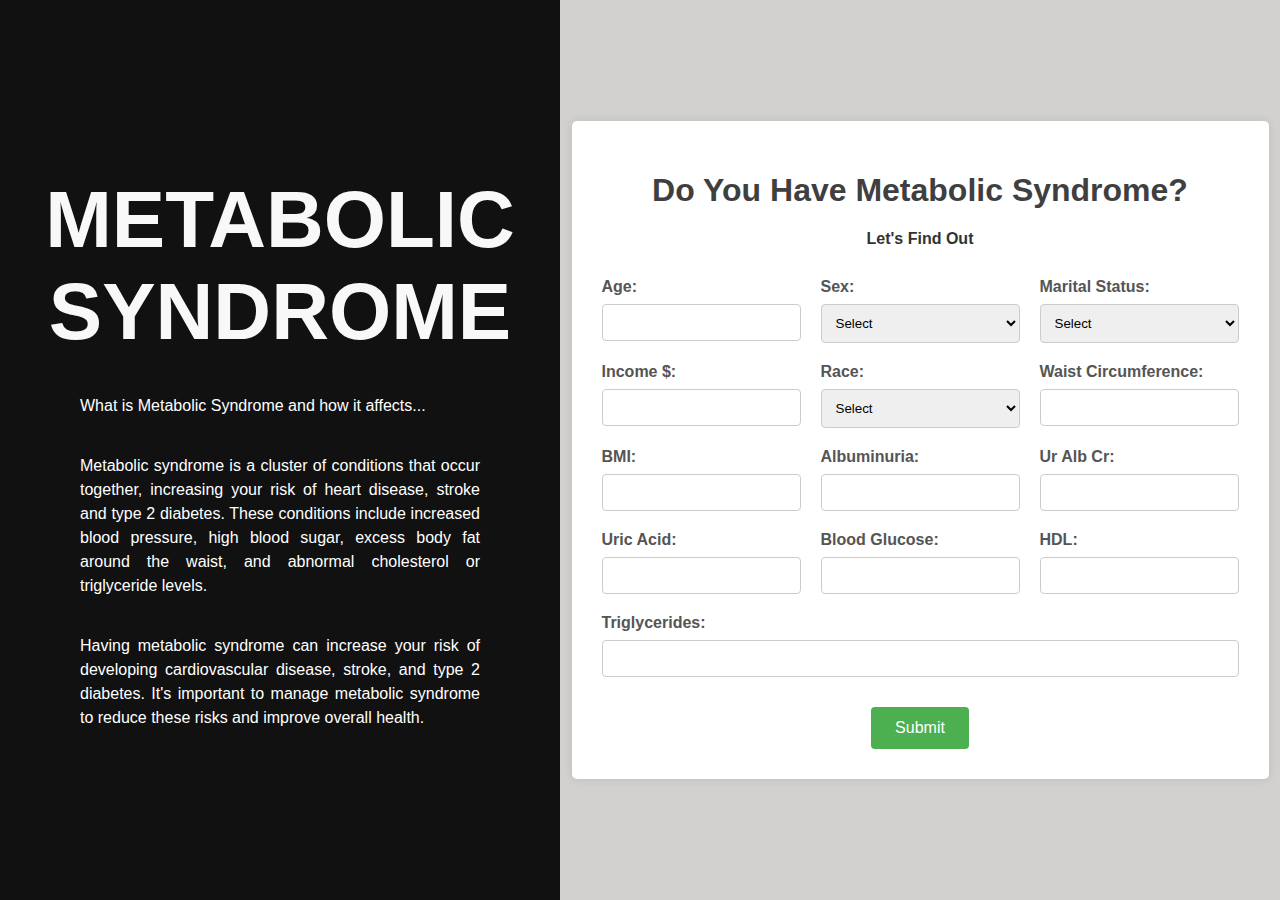
==== website/index.html @ 1f6de36d "..." ====
<!DOCTYPE html>
<html lang="en">
<head>
    <meta charset="UTF-8">
    <meta name="viewport" content="width=device-width, initial-scale=1.0">
    <title>Metabolic Syndrome Checker</title>
    <link rel="stylesheet" href="styles.css">
</head>
<body>
    <div class="main-container">
        <div class="left-container">
            <h1>METABOLIC SYNDROME</h1>
            <p>What is Metabolic Syndrome and how it affects...</p>
            <p>Metabolic syndrome is a cluster of conditions that occur together, increasing your risk of heart disease, stroke and type 2 diabetes. These conditions include increased blood pressure, high blood sugar, excess body fat around the waist, and abnormal cholesterol or triglyceride levels.</p>
            <p>Having metabolic syndrome can increase your risk of developing cardiovascular disease, stroke, and type 2 diabetes. It's important to manage metabolic syndrome to reduce these risks and improve overall health.</p>
        </div>
        <div class="right-container">
            <div class="form-container">
                <h1>Do You Have Metabolic Syndrome?</h1>
                <h4>Let's Find Out</h4>
                <form>
                    <div class="form-row">
                        <div class="form-group">
                            <label for="age">Age:</label>
                            <input type="number" id="age" name="age" min="1" max="100" required>
                        </div>
                        <div class="form-group">
                            <label for="sex">Sex:</label>
                            <select id="sex" name="sex" required>
                                <option value="">Select</option>
                                <option value="Male">Male</option>
                                <option value="Female">Female</option>
                            </select>
                        </div>
                        <div class="form-group">
                            <label for="marital">Marital Status:</label>
                            <select id="marital" name="marital" required>
                                <option value="">Select</option>
                                <option value="Single">Unmarried</option>
                                <option value="Married">Married</option>
                                <option value="Divorced">Divorced</option>
                                <option value="Seperated">Seperated</option>
                            </select>
                        </div>
                    </div>
                    <div class="form-row">
                        <div class="form-group">
                            <label for="income">Income $:</label>
                            <input type="number" id="income" name="income" min="0" required>
                        </div>
                        <div class="form-group">
                            <label for="race">Race:</label>
                            <select id="race" name="race" required>
                                <option value="">Select</option>
                                <option value="White">White</option>
                                <option value="Asian">Asian</option>
                                <option value="Black">Black</option>
                                <option value="Hispanic">Hispanic</option>
                                <option value="Mex American">Mex American</option>
                                <option value="Others">Others</option>
                            </select>
                        </div>
                        <div class="form-group">
                            <label for="waistCirc">Waist Circumference:</label>
                            <input type="number" id="waistCirc" name="waistCirc" min="0" step="0.1" required>
                        </div>
                    </div>
                    <div class="form-row">
                        <div class="form-group">
                            <label for="bmi">BMI:</label>
                            <input type="number" id="bmi" name="bmi" min="0" required>
                        </div>
                        <div class="form-group">
                            <label for="albuminuria">Albuminuria:</label>
                            <input type="number" id="albuminuria" name="albuminuria" min="0" step="0.1" required>
                        </div>
                        <div class="form-group">
                            <label for="urAlbCr">Ur Alb Cr:</label>
                            <input type="number" id="urAlbCr" name="urAlbCr" min="0" step="0.1" required>
                        </div>
                    </div>
                    <div class="form-row">
                        <div class="form-group">
                            <label for="uricAcid">Uric Acid:</label>
                            <input type="number" id="uricAcid" name="uricAcid" min="0" step="0.1" required>
                        </div>
                        <div class="form-group">
                            <label for="bloodGlucose">Blood Glucose:</label>
                            <input type="number" id="bloodGlucose" name="bloodGlucose" min="0" step="0.1" required>
                        </div>
                        <div class="form-group">
                            <label for="hdl">HDL:</label>
                            <input type="number" id="hdl" name="hdl" min="0" step="0.1" required>
                        </div>
                    </div>
                    <div class="form-row">
                        <div class="form-group">
                            <label for="triglycerides">Triglycerides:</label>
                            <input type="number" id="triglycerides" name="triglycerides" min="0" step="0.1" required>
                        </div>
                    </div>
                    <button type="submit">Submit</button>
                </form>
            </div>
        </div>
    </div>
</body>
</html>
---- website/styles.css ----
body {
    font-family: Arial, sans-serif;
    margin: 0;
    padding: 0;
    background-color: #f8f8f8;
}

.main-container {
    display: flex;
    height: 100vh;
}

.left-container {
    background-color: #111111;
    color: #fff;
    padding-left: 40px;
    padding-right: 40px;
    /* padding-top: 10px; */
    padding-bottom: 30px;
    width: 40%;
    display: flex;
    flex-direction: column;
    justify-content: center;
    align-items: left;
    text-align: justify;

}

.left-container h1 {
    font-size: 5rem; /* Increased font size */
    margin-bottom: 20px;
    color: #f8f8f8;
}

.left-container p {
    line-height: 1.5;
    margin-bottom: 20px;
    margin-left: 40px;
    margin-right: 40px;
    
}

.right-container {
    width: 60%;
    display: flex;
    justify-content: center;
    align-items: center;
    background-color: rgba(171, 170, 167, 0.504);
}

.form-container {
    max-width: 800px;
    padding: 30px;
    background-color: #fff;
    box-shadow: 0 0 10px rgba(0, 0, 0, 0.1);
    border-radius: 5px;
}

h1 {
    text-align: center;
    color: #3f3f3f;
    margin-bottom: 5px;
}

h4 {
    text-align: center;
    color: #333;
    margin-bottom: 30px;
}


.form-row {
    display: flex;
    justify-content: space-between;
    margin-bottom: 20px;
}

.form-group {
    flex: 1;
    margin-right: 20px;
}

.form-group:last-child {
    margin-right: 0;
}

label {
    display: block;
    font-weight: bold;
    margin-bottom: 8px;
    color: #555;
}

input[type="number"],
select {
    width: 100%;
    padding: 10px;
    border: 1px solid #ccc;
    border-radius: 4px;
    box-sizing: border-box;
}

button[type="submit"] {
    background-color: #4CAF50;
    color: white;
    padding: 12px 24px;
    border: none;
    border-radius: 4px;
    cursor: pointer;
    display: block;
    margin: 30px auto 0;
    font-size: 16px;
}

button[type="submit"]:hover {
    background-color: #181a18;
}
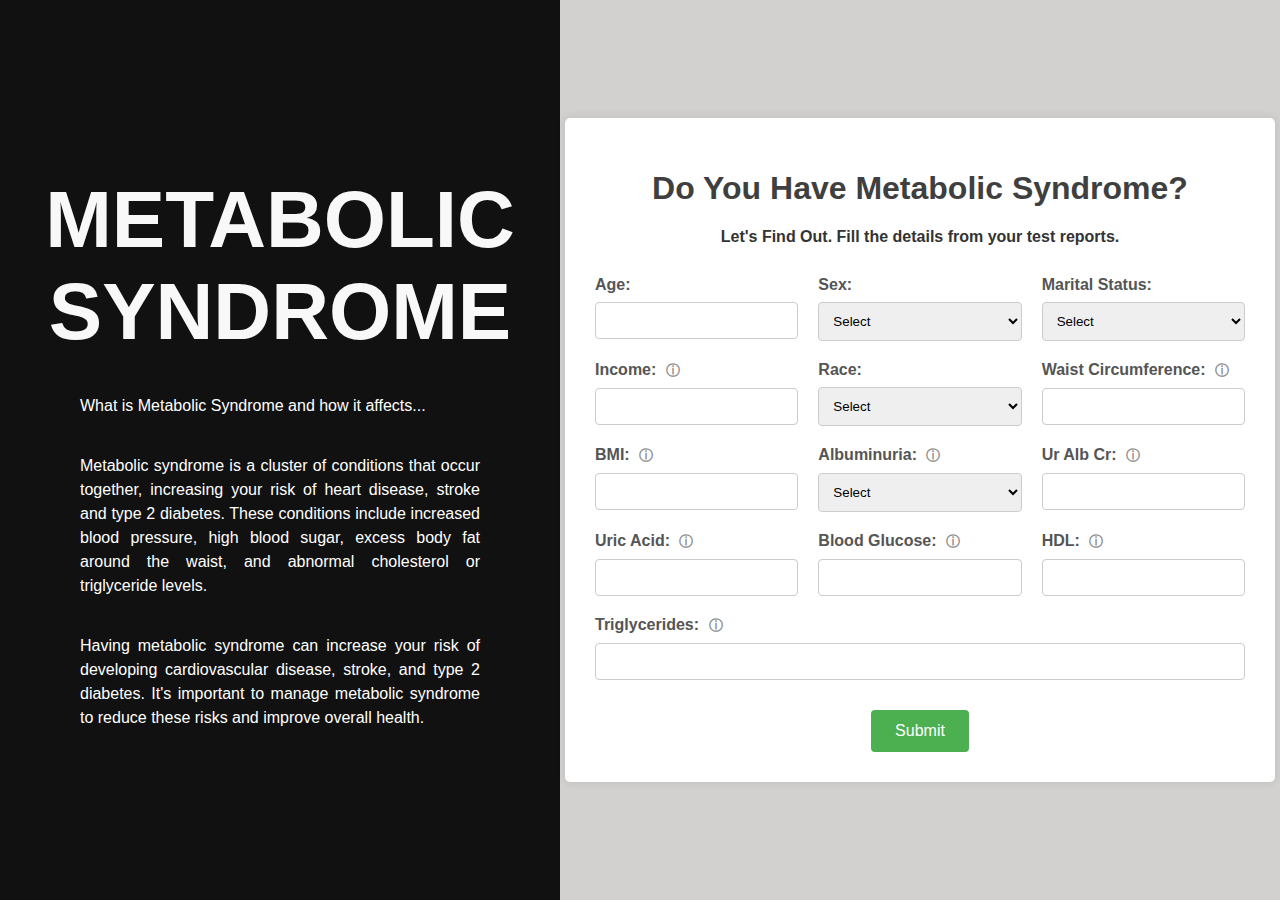
==== commit 47532456: "completed frontend" ====
--- a/website/index.html
+++ b/website/index.html
@@ -17,15 +17,15 @@
         <div class="right-container">
             <div class="form-container">
                 <h1>Do You Have Metabolic Syndrome?</h1>
-                <h4>Let's Find Out</h4>
+                <h4>Let's Find Out. Fill the details from your test reports.</h4>
                 <form>
                     <div class="form-row">
                         <div class="form-group">
-                            <label for="age">Age:</label>
+                            <label for="age">Age: </label>
                             <input type="number" id="age" name="age" min="1" max="100" required>
                         </div>
                         <div class="form-group">
-                            <label for="sex">Sex:</label>
+                            <label for="sex">Sex: </label>
                             <select id="sex" name="sex" required>
                                 <option value="">Select</option>
                                 <option value="Male">Male</option>
@@ -33,69 +33,75 @@
                             </select>
                         </div>
                         <div class="form-group">
-                            <label for="marital">Marital Status:</label>
+                            <label for="marital">Marital Status: </label>
                             <select id="marital" name="marital" required>
                                 <option value="">Select</option>
-                                <option value="Single">Unmarried</option>
+                                <option value="Single">Single</option>
                                 <option value="Married">Married</option>
                                 <option value="Divorced">Divorced</option>
-                                <option value="Seperated">Seperated</option>
+                                <option value="Separated">Separated</option>
+                                <option value="Widowed">Widowed</option>
                             </select>
                         </div>
                     </div>
                     <div class="form-row">
                         <div class="form-group">
-                            <label for="income">Income $:</label>
+                            <label for="income">Income: <span class="info-icon" data-tooltip="Enter your monthly income in Indian Rupees">&#9432;</span></label>
                             <input type="number" id="income" name="income" min="0" required>
                         </div>
                         <div class="form-group">
-                            <label for="race">Race:</label>
+                            <label for="race">Race: </label>
                             <select id="race" name="race" required>
                                 <option value="">Select</option>
                                 <option value="White">White</option>
+                                <option value="Black">Black</option>
                                 <option value="Asian">Asian</option>
-                                <option value="Black">Black</option>
                                 <option value="Hispanic">Hispanic</option>
-                                <option value="Mex American">Mex American</option>
-                                <option value="Others">Others</option>
+                                <option value="MexAmerican">Mex American</option>
+                                <option value="Other">Others</option>
                             </select>
                         </div>
                         <div class="form-group">
-                            <label for="waistCirc">Waist Circumference:</label>
+                            <label for="waistCirc">Waist Circumference: <span class="info-icon" data-tooltip="Enter your waist circumference in inches">&#9432;</span></label>
                             <input type="number" id="waistCirc" name="waistCirc" min="0" step="0.1" required>
                         </div>
                     </div>
                     <div class="form-row">
                         <div class="form-group">
-                            <label for="bmi">BMI:</label>
+                            <label for="bmi">BMI: <span class="info-icon" data-tooltip="Body Mass Index, a measure of body composition.&#10;&#10;BMI= weight in kg/ height squared in cm">&#9432;</span></label>
                             <input type="number" id="bmi" name="bmi" min="0" required>
                         </div>
                         <div class="form-group">
-                            <label for="albuminuria">Albuminuria:</label>
-                            <input type="number" id="albuminuria" name="albuminuria" min="0" step="0.1" required>
+                            <label for="albuminuria">Albuminuria: <span class="info-icon" data-tooltip="Measurement related to albumin in urine.&#10;&#10;Normal: Less than 30 mcg/mg creatinine,&#10;&#10;Microalbuminuria: 30-300 mcg/mg creatinine,&#10;&#10;Clinical albuminuria: More than 300 mcg/mg creatinine">&#9432;</span></label>
+                            <select id="albuminuria" name="albuminuria" required>
+                                <option value="">Select</option>
+                                <option value="Normal">Normal</option>
+                                <option value="Medium">Microalbuminuria</option>
+                                <option value="High">Clinical albuminuria</option>
+                            </select>
                         </div>
                         <div class="form-group">
-                            <label for="urAlbCr">Ur Alb Cr:</label>
+                            <label for="urAlbCr">Ur Alb Cr: <span class="info-icon" data-tooltip="Urinary albumin-to-creatinine ratio. Urine albumin to creatinine ratio (ACR), also known as urine microalbumin, helps identify kidney disease that can occur as a complication of diabetes.">&#9432;</span></label>
                             <input type="number" id="urAlbCr" name="urAlbCr" min="0" step="0.1" required>
                         </div>
                     </div>
                     <div class="form-row">
                         <div class="form-group">
-                            <label for="uricAcid">Uric Acid:</label>
+                            <label for="uricAcid">Uric Acid: <span class="info-icon" data-tooltip="Uric acid levels in the blood.">&#9432;</span></label>
                             <input type="number" id="uricAcid" name="uricAcid" min="0" step="0.1" required>
                         </div>
                         <div class="form-group">
-                            <label for="bloodGlucose">Blood Glucose:</label>
+                            <label for="bloodGlucose">Blood Glucose: <span class="info-icon" data-tooltip="Blood glucose levels, an indicator of diabetes risk.">&#9432;</span></label>
                             <input type="number" id="bloodGlucose" name="bloodGlucose" min="0" step="0.1" required>
                         </div>
                         <div class="form-group">
-                            <label for="hdl">HDL:</label>
+                            <label for="hdl">HDL: <span class="info-icon" data-tooltip="High-Density Lipoprotein cholesterol levels (the good cholesterol, higher the better).">&#9432;</span></label>
                             <input type="number" id="hdl" name="hdl" min="0" step="0.1" required>
                         </div>
                     </div>
                     <div class="form-row">
                         <div class="form-group">
-                            <label for="triglycerides">Triglycerides:</label>
+                            <label for="triglycerides">Triglycerides: <span class="info-icon" data-tooltip="Triglyceride levels in the blood. Triglycerides are a type of fat (lipid) found in your blood.">&#9432;</span></label>
                             <input type="number" id="triglycerides" name="triglycerides" min="0" step="0.1" required>
                         </div>
                     </div>
--- a/website/styles.css
+++ b/website/styles.css
@@ -15,7 +15,6 @@
     color: #fff;
     padding-left: 40px;
     padding-right: 40px;
-    /* padding-top: 10px; */
     padding-bottom: 30px;
     width: 40%;
     display: flex;
@@ -23,11 +22,10 @@
     justify-content: center;
     align-items: left;
     text-align: justify;
-
 }
 
 .left-container h1 {
-    font-size: 5rem; /* Increased font size */
+    font-size: 5rem;
     margin-bottom: 20px;
     color: #f8f8f8;
 }
@@ -37,7 +35,6 @@
     margin-bottom: 20px;
     margin-left: 40px;
     margin-right: 40px;
-    
 }
 
 .right-container {
@@ -49,7 +46,8 @@
 }
 
 .form-container {
-    max-width: 800px;
+    /* max-width: 900px; */
+    width: 650px;
     padding: 30px;
     background-color: #fff;
     box-shadow: 0 0 10px rgba(0, 0, 0, 0.1);
@@ -67,7 +65,6 @@
     color: #333;
     margin-bottom: 30px;
 }
-
 
 .form-row {
     display: flex;
@@ -114,4 +111,36 @@
 
 button[type="submit"]:hover {
     background-color: #181a18;
+}
+
+.info-icon {
+    color: #555555ac;
+    font-size: 14px;
+    margin-left: 5px;
+    cursor: pointer;
+    position: relative;
+}
+
+.info-icon::before {
+    content: attr(data-tooltip);
+    position: absolute;
+    bottom: 150%;
+    left: 50%;
+    transform: translateX(-50%);
+    background-color: #333;
+    color: #fff;
+    padding: 5px 10px;
+    border-radius: 4px;
+    font-size: 12px;
+    white-space: nowrap;
+    visibility: hidden;
+    opacity: 0;
+    transition: opacity 0.3s ease;
+    white-space: pre-wrap;
+    width: 180px;
+}
+
+.info-icon:hover::before {
+    visibility: visible;
+    opacity: 1;
 }